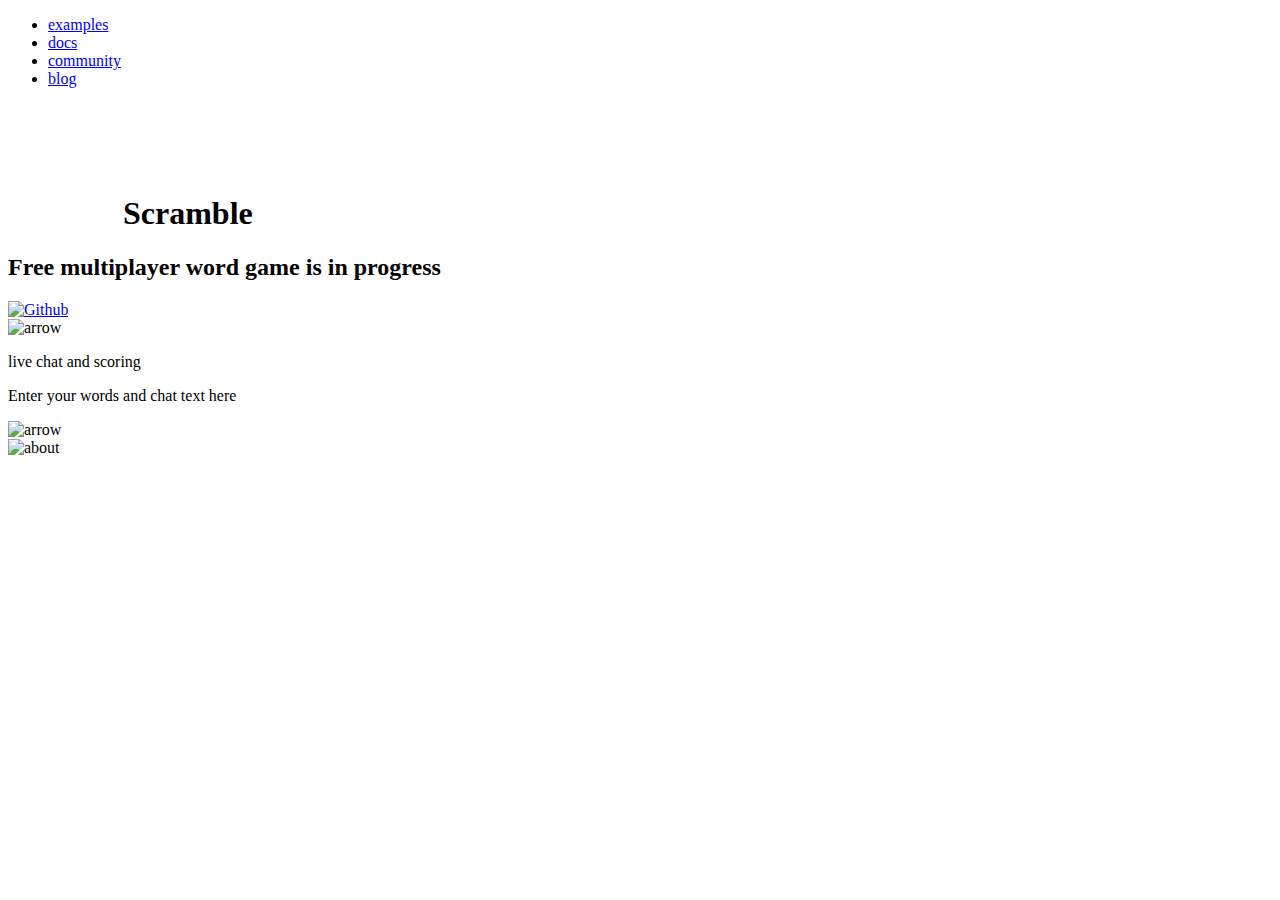
==== src/website/index.html @ adc79329 "renamed to scramblesitestyle.css and scramblesitescript.js, less generic" ====
<!DOCTYPE html>
<html lang="en">
  <head>
    <meta charset="UTF-8">
    <meta name="viewport" content="width=device-width, initial-scale=1.0">
    <meta http-equiv="X-UA-Compatible" content="ie=edge">
    <title>Scramble Word Game</title>
    <link rel="stylesheet" href="https://cdnjs.cloudflare.com/ajax/libs/meyer-reset/2.0/reset.min.css">
    <link rel="stylesheet" href="css/scramblesitestyle.css">
  </head>

  <body>
    <header>
      <nav>
        <ul>
          <li><a href="http://scramblelovers.com/rules.html">examples</a></li>
          <li><a href="http://scramblelovers.com/faqs.html">docs</a></li>
          <li><a href="https://forums.delphiforums.com/WSA?gid=2119360489">community</a></li>
          <li><a href="index2.html">blog</a></li>
        </ul>
      </nav>
    </header>
    <main>
      <section>
        <header>
          <h1><img src="images/cogs.png" alt="logo">Scramble</h1>
          <h2>Free multiplayer word game is in progress</h2>
          <a href="https://github.com/SunKing2/scramble">
          <img alt="Github" title="see code on Github" class="github" src="http://alwayswantedtoplay.com/images/githubcorner.svg"></a>
        </header>
      </section>
      <section id="gamesection">
        <div id="formhelp1">
          <img alt="arrow" src="http://alwayswantedtoplay.com/images/mail-forward.png">
          <p>
            live chat and scoring
          </p>
        </div>
        <div id="elm">
          <div id="elm-area"></div>
          <script src="js/scrambleform.js"></script>
          <script> Elm.ScrambleForm.embed(document.getElementById("elm-area"));
          </script>
        </div>
        <!--
        <form id="contactform" action="/" method="post">
          <div id="formcontainer">
            <label for="chat">
            <span>Scramble game in progress: </span>
            </label>
            <textarea cols="80" id="chat" name="chat" rows="7">Welcome to Scramble</textarea>
          </div>
          <div id="guessandbutton">
            <input type="text" id="guess" name="guess" placeholder="Enter words here">
            <input name="submit" type="submit" id="guessbutton">
          </div>
        </form>
        -->
        <div id="formhelp2">
          <p>Enter your words and chat text here
          </p>
          <img alt="arrow" src="http://alwayswantedtoplay.com/images/mail-forward.png">
        </div>
      </section>
      <section><img alt="about" id="therest" src="http://alwayswantedtoplay.com/images/therest.png"/></section>
      <!--
        <section>4
        </section>
        <section>5</section>
        <section>6</section>
        <section>7</section>
        <section>8</section>
        <section>9</section>
        -->
    </main>
    <script src="js/scramblesitescript.js"></script>
  </body>
</html>
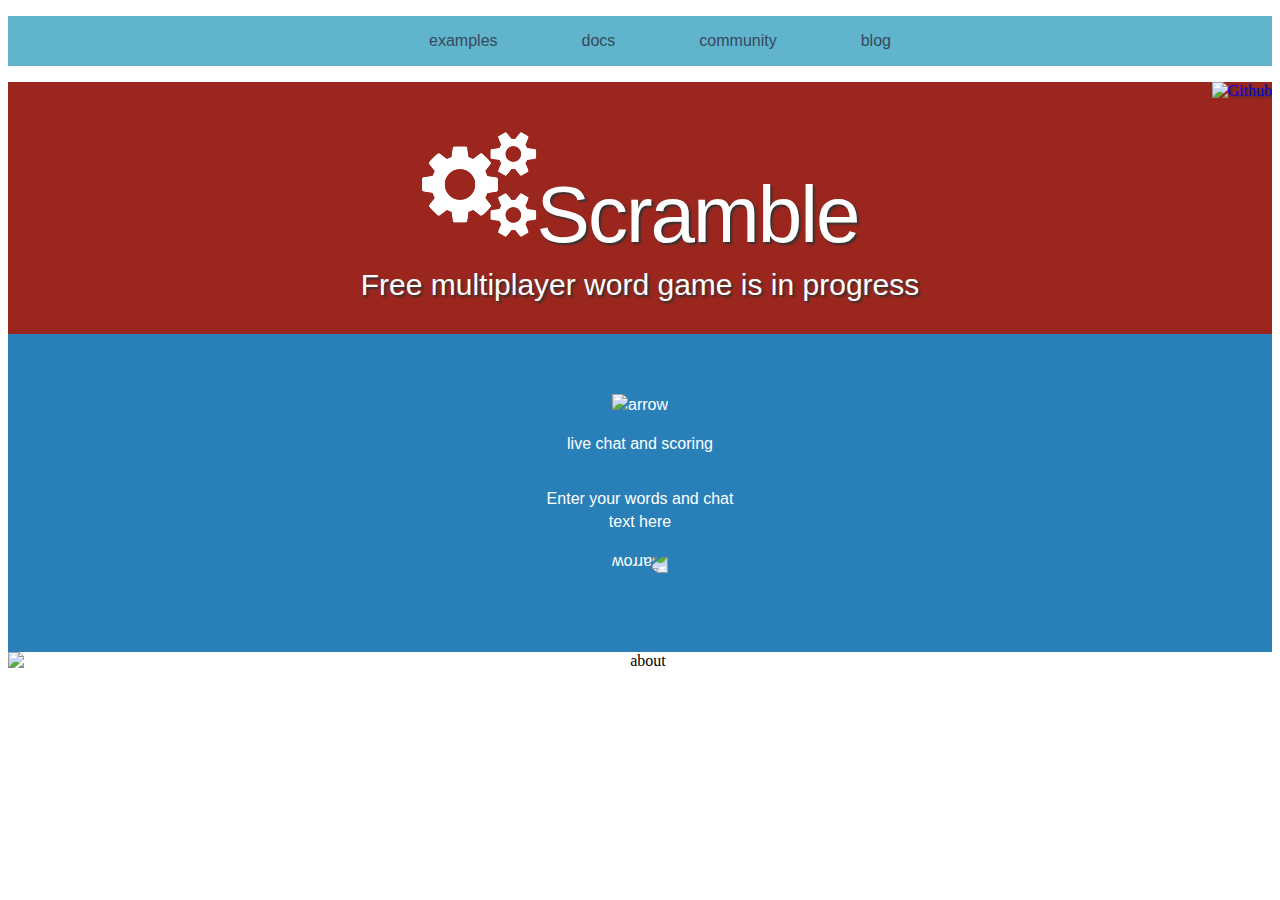
==== commit 19d34f82: "fixed forum link on website" ====
--- a/src/website/index.html
+++ b/src/website/index.html
@@ -15,7 +15,7 @@
         <ul>
           <li><a href="http://scramblelovers.com/rules.html">examples</a></li>
           <li><a href="http://scramblelovers.com/faqs.html">docs</a></li>
-          <li><a href="https://forums.delphiforums.com/WSA?gid=2119360489">community</a></li>
+          <li><a href="https://forums.delphiforums.com/WSA">community</a></li>
           <li><a href="index2.html">blog</a></li>
         </ul>
       </nav>
--- a/src/website/css/scramblesitestyle.css
+++ b/src/website/css/scramblesitestyle.css
@@ -0,0 +1,215 @@
+section {
+  grid-column: 1 / 4;
+  text-align: center;
+}
+section:nth-of-type(7) {
+  grid-column: 1;
+}
+section:nth-of-type(8) {
+  grid-column: 2;
+}
+section:nth-of-type(9) {
+  grid-column: 3;
+}
+nav {
+  background-color: #60b5cc;
+}
+nav ul {
+  text-align: center;
+}
+nav ul,
+nav li, nav li a {
+  text-decoration: none;
+  list-style-type: none;
+  color: #34495E;
+}
+nav ul li {
+  display: inline-block;
+  padding: 1em;
+  margin: 0 1.5em;
+
+  font-family: "Source Sans Pro", "Trebuchet MS", "Lucida Grande",
+    "Bitstream Vera Sans", "Helvetica Neue", sans-serif;
+  color: #293c4b;
+}
+main header {
+  background-color: #9b261d;
+  color: #fff;
+  text-shadow: 2px 2px 2px #333333;
+  padding: 20px 0;
+}
+h1,
+h2,
+h3,
+h4 {
+  margin: 10px 0;
+}
+h1 {
+  font-family: museo-slab, "Helvetica Neue", Helvetica, Arial, sans-serif;
+  font-size: 80px;
+  letter-spacing: -2px;
+  line-height: 1;
+  margin-top: 25px;
+  font-weight: 500;
+}
+h2 {
+  margin-bottom: 35px;
+  margin-top: 15px;
+  font-size: 30px;
+  line-height: 1.3;
+  font-weight: lighter;
+  margin: 0 0 10px;
+  font-family: proxima-nova, "Helvetica Neue", Helvetica, Arial, sans-serif;
+}
+main section header {
+  position: relative;
+}
+.github {
+  position: absolute;
+  top: 0;
+  right: 0;
+}
+
+
+
+
+
+
+#gamesection {
+  font-family: Ubuntu, "Helvetica Neue", Helvetica, Arial, sans-serif;
+  background-color: #2980b9;
+  color: #fff;
+  font-size: 16px;
+  line-height: 1.43;
+  padding: 60px 0 80px;
+}
+
+
+
+
+/* TODO remove me */
+/*
+header {
+  display: none;
+}
+*/
+
+
+
+
+
+#formcontainer {
+  margin-left: 0;
+  /* width is supposed to be specified here width: 66.66667%;
+  */
+  float: left;
+  position: relative;
+  min-height: 1px;
+  padding-left: 15px;
+  padding-right: 15px;
+  /* i had to add this to make it work */
+  padding-bottom: 15px;
+  box-sizing: border-box;
+  /* probably don't need to specify color on the child components since this is here, maybe look at them later */
+  color: #fff;
+  font-family: Ubuntu,"Helvetica Neue",Helvetica,Arial,sans-serif;
+  font-size: 16px;
+  line-height: 1.43;
+}
+
+#gamesection label:nth-of-type(1) {
+  display: block;
+  text-align: left;
+}
+#chat {
+  font-family: "Ubuntu Mono",Menlo,Monaco,Consolas,"Courier New",monospace;
+  border-width: 0;
+  resize: vertical;
+  height: 316px;
+  overflow-y: scroll;
+  width: 100%;
+  padding-top: 6px;
+  padding-bottom: 12px;
+  border: 1px solid #ccc;
+  border-radius: 3px;
+  box-shadow: inset 0 1px 1px rgba(0,0,0,.075);
+  transition: border-color ease-in-out .15s,box-shadow ease-in-out .15s;
+  font-size: 16px;
+  line-height: 1.3;
+  color: #555;
+  display: block;
+  font: inherit;
+  margin: 0;
+  overflow: auto;
+  box-sizing: border-box;
+}
+
+
+#guess {
+  border-width: 0;
+  box-shadow: inset 0 1px 1px rgba(0,0,0,.075),0 0 8px rgba(102,175,233,.6);
+  outline: 0 !important;
+  height: 36px;
+  padding: 6px 12px;
+  background-color: #fff;
+  border: 1px solid #ccc;
+  border-radius: 3px;
+  transition: border-color ease-in-out .15s,box-shadow ease-in-out .15s;
+  font-size: 16px;
+  line-height: 1.43;
+  color: #555;
+  /* I changed from block */
+  display: inline;
+  font-family: inherit;
+  font: inherit;
+  box-sizing: border-box;
+}
+
+input#guessbutton {
+  color: #fff;
+  background-color: #3498DB;
+  border-color: #3498DB;
+  padding: 10px 16px;
+  font-size: 20px;
+  line-height: 1.33;
+  border-radius: 3px;
+  display: inline-block;
+  margin-bottom: 0;
+  font-weight: 700;
+  text-align: center;
+  border: 1px solid transparent;
+  white-space: nowrap;
+  vertical-align: middle;
+  font-family: inherit;
+  text-transform: none;
+  overflow: visible;
+  box-sizing: border-box;
+}
+
+
+
+
+
+#formhelp1,
+#formhelp2,
+#contactform {
+  display: inline-block;
+  width: 16.66666667%;
+}
+#contactform {
+  /* this does not allow for 3rd column to fit if full 66 2/3 */
+  width: 65%;
+  display: inline-block;
+}
+/* TODO left arrow should point to middle of form, but not working */
+
+
+#formhelp2 img {
+  transform: rotate(180deg);
+}
+
+#therest {
+  width: 100%;
+  min-width: 100%;
+  max-width: 100%;
+}
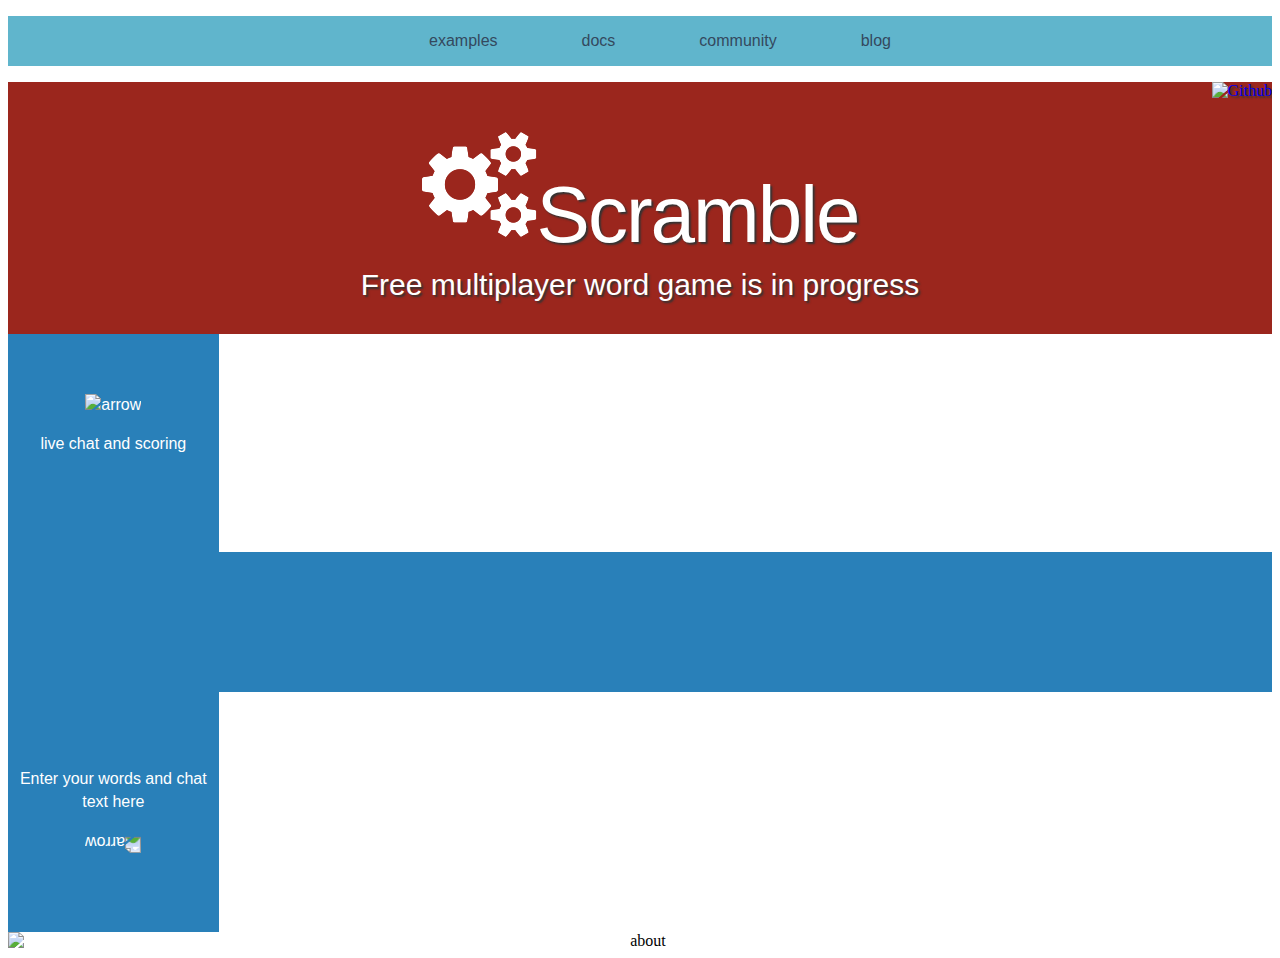
==== commit 14ffdf7e: "breaking change before changing over to grid" ====
--- a/src/website/index.html
+++ b/src/website/index.html
@@ -10,6 +10,7 @@
   </head>
 
   <body>
+    <div class="doc-contents"
     <header>
       <nav>
         <ul>
@@ -19,29 +20,25 @@
           <li><a href="index2.html">blog</a></li>
         </ul>
       </nav>
-    </header>
-    <main>
-      <section>
-        <header>
+        <div class="brand">
           <h1><img src="images/cogs.png" alt="logo">Scramble</h1>
           <h2>Free multiplayer word game is in progress</h2>
           <a href="https://github.com/SunKing2/scramble">
           <img alt="Github" title="see code on Github" class="github" src="http://alwayswantedtoplay.com/images/githubcorner.svg"></a>
-        </header>
-      </section>
-      <section id="gamesection">
-        <div id="formhelp1">
+        </div>
+      </header>
+        <section id="formhelp1">
           <img alt="arrow" src="http://alwayswantedtoplay.com/images/mail-forward.png">
           <p>
             live chat and scoring
           </p>
-        </div>
-        <div id="elm">
+        </section>
+        <section id="app">
           <div id="elm-area"></div>
           <script src="js/scrambleform.js"></script>
           <script> Elm.ScrambleForm.embed(document.getElementById("elm-area"));
           </script>
-        </div>
+        </section>
         <!--
         <form id="contactform" action="/" method="post">
           <div id="formcontainer">
@@ -56,12 +53,11 @@
           </div>
         </form>
         -->
-        <div id="formhelp2">
+        <section id="formhelp2">
           <p>Enter your words and chat text here
           </p>
           <img alt="arrow" src="http://alwayswantedtoplay.com/images/mail-forward.png">
-        </div>
-      </section>
+        </section>
       <section><img alt="about" id="therest" src="http://alwayswantedtoplay.com/images/therest.png"/></section>
       <!--
         <section>4
@@ -72,7 +68,7 @@
         <section>8</section>
         <section>9</section>
         -->
-    </main>
+    </div> <!-- doc-contents -->
     <script src="js/scramblesitescript.js"></script>
   </body>
 </html>
--- a/src/website/css/scramblesitestyle.css
+++ b/src/website/css/scramblesitestyle.css
@@ -1,15 +1,5 @@
 section {
-  grid-column: 1 / 4;
-  text-align: center;
-}
-section:nth-of-type(7) {
-  grid-column: 1;
-}
-section:nth-of-type(8) {
-  grid-column: 2;
-}
-section:nth-of-type(9) {
-  grid-column: 3;
+  text-align: center;
 }
 nav {
   background-color: #60b5cc;
@@ -32,11 +22,13 @@
     "Bitstream Vera Sans", "Helvetica Neue", sans-serif;
   color: #293c4b;
 }
-main header {
+.brand {
   background-color: #9b261d;
   color: #fff;
   text-shadow: 2px 2px 2px #333333;
   padding: 20px 0;
+  position: relative;
+  text-align: center;
 }
 h1,
 h2,
@@ -61,9 +53,6 @@
   margin: 0 0 10px;
   font-family: proxima-nova, "Helvetica Neue", Helvetica, Arial, sans-serif;
 }
-main section header {
-  position: relative;
-}
 .github {
   position: absolute;
   top: 0;
@@ -75,7 +64,7 @@
 
 
 
-#gamesection {
+#formhelp1, #app, #formhelp2 {
   font-family: Ubuntu, "Helvetica Neue", Helvetica, Arial, sans-serif;
   background-color: #2980b9;
   color: #fff;
@@ -117,7 +106,7 @@
   line-height: 1.43;
 }
 
-#gamesection label:nth-of-type(1) {
+#app label:nth-of-type(1) {
   display: block;
   text-align: left;
 }
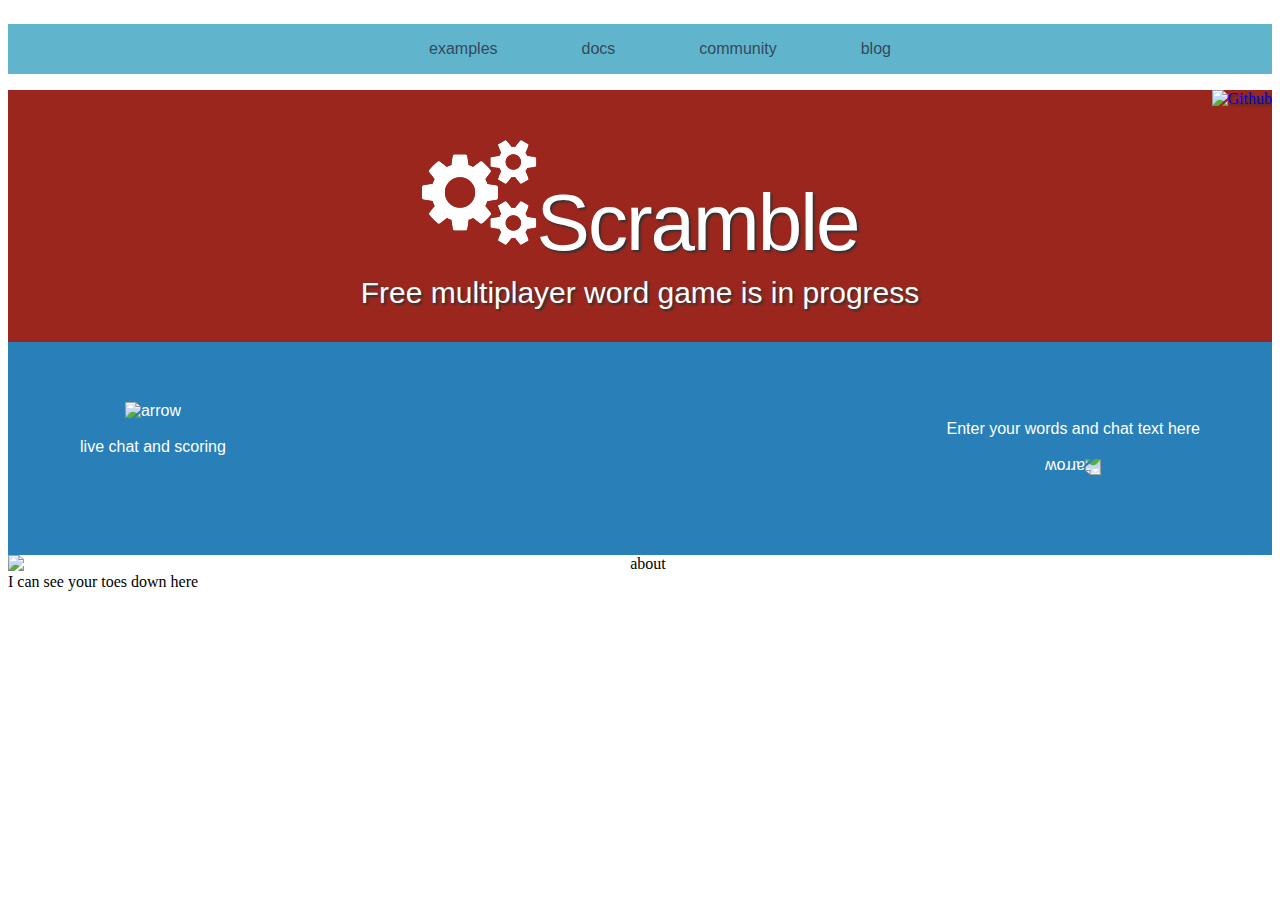
==== commit d273267a: "changed website over to grid layout" ====
--- a/src/website/index.html
+++ b/src/website/index.html
@@ -1,74 +1,57 @@
 <!DOCTYPE html>
 <html lang="en">
-  <head>
+
+<head>
     <meta charset="UTF-8">
     <meta name="viewport" content="width=device-width, initial-scale=1.0">
     <meta http-equiv="X-UA-Compatible" content="ie=edge">
     <title>Scramble Word Game</title>
     <link rel="stylesheet" href="https://cdnjs.cloudflare.com/ajax/libs/meyer-reset/2.0/reset.min.css">
     <link rel="stylesheet" href="css/scramblesitestyle.css">
-  </head>
+</head>
 
-  <body>
-    <div class="doc-contents"
-    <header>
-      <nav>
-        <ul>
-          <li><a href="http://scramblelovers.com/rules.html">examples</a></li>
-          <li><a href="http://scramblelovers.com/faqs.html">docs</a></li>
-          <li><a href="https://forums.delphiforums.com/WSA">community</a></li>
-          <li><a href="index2.html">blog</a></li>
-        </ul>
-      </nav>
-        <div class="brand">
-          <h1><img src="images/cogs.png" alt="logo">Scramble</h1>
-          <h2>Free multiplayer word game is in progress</h2>
-          <a href="https://github.com/SunKing2/scramble">
-          <img alt="Github" title="see code on Github" class="github" src="http://alwayswantedtoplay.com/images/githubcorner.svg"></a>
-        </div>
-      </header>
-        <section id="formhelp1">
-          <img alt="arrow" src="http://alwayswantedtoplay.com/images/mail-forward.png">
-          <p>
-            live chat and scoring
-          </p>
+<body>
+    <div class="doc-contents">
+        <header>
+            <nav>
+                <ul>
+                    <li><a href="http://scramblelovers.com/rules.html">examples</a></li>
+                    <li><a href="http://scramblelovers.com/faqs.html">docs</a></li>
+                    <li><a href="https://forums.delphiforums.com/WSA">community</a></li>
+                    <li><a href="index2.html">blog</a></li>
+                </ul>
+            </nav>
+            <div class="brand">
+                <h1><img src="images/cogs.png" alt="logo">Scramble</h1>
+                <h2>Free multiplayer word game is in progress</h2>
+                <a href="https://github.com/SunKing2/scramble">
+                    <img alt="Github" title="see code on Github" class="github" src="http://alwayswantedtoplay.com/images/githubcorner.svg"></a>
+            </div>
+        </header>
+        <section id="apphelp1">
+            <img alt="arrow" src="http://alwayswantedtoplay.com/images/mail-forward.png">
+            <p>
+                live chat and scoring
+            </p>
         </section>
         <section id="app">
-          <div id="elm-area"></div>
-          <script src="js/scrambleform.js"></script>
-          <script> Elm.ScrambleForm.embed(document.getElementById("elm-area"));
-          </script>
+            <div id="elm-area"></div>
+            <script src="js/scrambleform.js"></script>
+            <script>
+                Elm.ScrambleForm.embed(document.getElementById("elm-area"));
+            </script>
         </section>
-        <!--
-        <form id="contactform" action="/" method="post">
-          <div id="formcontainer">
-            <label for="chat">
-            <span>Scramble game in progress: </span>
-            </label>
-            <textarea cols="80" id="chat" name="chat" rows="7">Welcome to Scramble</textarea>
-          </div>
-          <div id="guessandbutton">
-            <input type="text" id="guess" name="guess" placeholder="Enter words here">
-            <input name="submit" type="submit" id="guessbutton">
-          </div>
-        </form>
-        -->
-        <section id="formhelp2">
-          <p>Enter your words and chat text here
-          </p>
-          <img alt="arrow" src="http://alwayswantedtoplay.com/images/mail-forward.png">
+        <section id="apphelp2">
+            <p>Enter your words and chat text here
+            </p>
+            <img alt="arrow" src="http://alwayswantedtoplay.com/images/mail-forward.png">
         </section>
-      <section><img alt="about" id="therest" src="http://alwayswantedtoplay.com/images/therest.png"/></section>
-      <!--
-        <section>4
-        </section>
-        <section>5</section>
-        <section>6</section>
-        <section>7</section>
-        <section>8</section>
-        <section>9</section>
-        -->
-    </div> <!-- doc-contents -->
+        <section id="therest"><img alt="about" id="therest" src="http://alwayswantedtoplay.com/images/therest.png" /></section>
+
+        <footer>I can see your toes down here</footer>
+    </div>
+    <!-- doc-contents -->
     <script src="js/scramblesitescript.js"></script>
-  </body>
+</body>
+
 </html>
--- a/src/website/css/scramblesitestyle.css
+++ b/src/website/css/scramblesitestyle.css
@@ -1,3 +1,25 @@
+header { grid-area: header; }
+#apphelp1 { grid-area: left; }
+#app { grid-area: app; }
+#apphelp2{ grid-area: right; }
+#therest { grid-area: info; }
+footer { grid-area: footer; }
+
+.doc-contents {
+  display: grid;
+  grid-template-areas:
+    'header header header header header header'
+    'left app app app app right'
+    'info info info info info info'
+    'footer footer footer footer footer footer';
+  grid-gap: 0;
+  /*background-color: #2196F3;*/
+  padding: 0;
+}
+
+
+
+
 section {
   text-align: center;
 }
@@ -64,33 +86,23 @@
 
 
 
-#formhelp1, #app, #formhelp2 {
+#apphelp1, #app, #apphelp2 {
   font-family: Ubuntu, "Helvetica Neue", Helvetica, Arial, sans-serif;
   background-color: #2980b9;
   color: #fff;
+  padding: 60px 0 80px;
+}
+#apphelp1>p, #app, #apphelp2>p {
   font-size: 16px;
   line-height: 1.43;
-  padding: 60px 0 80px;
 }
-
-
-
-
-/* TODO remove me */
-/*
-header {
-  display: none;
+#apphelp2 img {
+  transform: rotate(180deg);
 }
-*/
-
-
-
 
 
 #formcontainer {
   margin-left: 0;
-  /* width is supposed to be specified here width: 66.66667%;
-  */
   float: left;
   position: relative;
   min-height: 1px;
@@ -106,6 +118,7 @@
   line-height: 1.43;
 }
 
+/* so the label right above the textarea is on its own line */
 #app label:nth-of-type(1) {
   display: block;
   text-align: left;
@@ -179,24 +192,6 @@
 
 
 
-#formhelp1,
-#formhelp2,
-#contactform {
-  display: inline-block;
-  width: 16.66666667%;
-}
-#contactform {
-  /* this does not allow for 3rd column to fit if full 66 2/3 */
-  width: 65%;
-  display: inline-block;
-}
-/* TODO left arrow should point to middle of form, but not working */
-
-
-#formhelp2 img {
-  transform: rotate(180deg);
-}
-
 #therest {
   width: 100%;
   min-width: 100%;
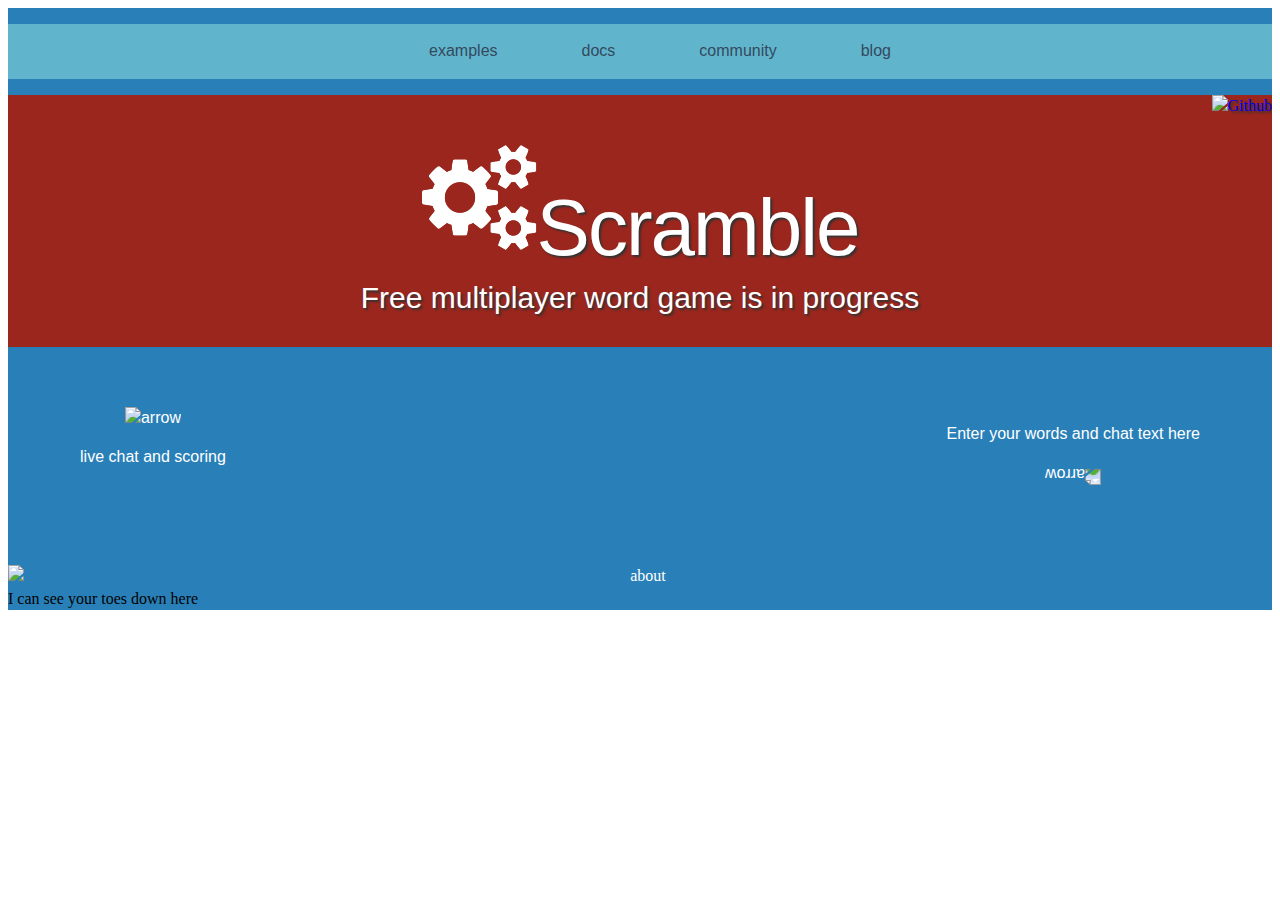
==== commit f679b667: "refactoring site, css common attributes" ====
--- a/src/website/index.html
+++ b/src/website/index.html
@@ -46,9 +46,9 @@
             </p>
             <img alt="arrow" src="http://alwayswantedtoplay.com/images/mail-forward.png">
         </section>
-        <section id="therest"><img alt="about" id="therest" src="http://alwayswantedtoplay.com/images/therest.png" /></section>
+        <section id="therest"><img alt="about" id="therestimg" src="http://alwayswantedtoplay.com/images/therest.png" /></section>
 
-        <footer>I can see your toes down here</footer>
+        <footer class="removeme">I can see your toes down here</footer>
     </div>
     <!-- doc-contents -->
     <script src="js/scramblesitescript.js"></script>
--- a/src/website/css/scramblesitestyle.css
+++ b/src/website/css/scramblesitestyle.css
@@ -1,3 +1,15 @@
+html {
+  box-sizing: border-box;
+  color: #fff;
+  font-size: 16px;
+  text-align: center;
+  line-height: 1.43;
+}
+*, *:before, *:after {
+  box-sizing: inherit;
+  line-height: inherit;
+}
+
 header { grid-area: header; }
 #apphelp1 { grid-area: left; }
 #app { grid-area: app; }
@@ -13,21 +25,25 @@
     'info info info info info info'
     'footer footer footer footer footer footer';
   grid-gap: 0;
-  /*background-color: #2196F3;*/
+  background-color: #2980b9;
   padding: 0;
 }
 
 
-
-
-section {
-  text-align: center;
-}
+/* remove the arrows on mobile (apphelp1, apphelp2) */
+@media screen and (max-width: 768px) {
+  #apphelp1, #apphelp2 {
+    display: none;
+  }
+  #app {
+    grid-column: span 12;
+  }
+}
+
+
+
 nav {
   background-color: #60b5cc;
-}
-nav ul {
-  text-align: center;
 }
 nav ul,
 nav li, nav li a {
@@ -46,11 +62,9 @@
 }
 .brand {
   background-color: #9b261d;
-  color: #fff;
   text-shadow: 2px 2px 2px #333333;
   padding: 20px 0;
   position: relative;
-  text-align: center;
 }
 h1,
 h2,
@@ -84,20 +98,26 @@
 
 
 
-
+input[type="button"], input[type="submit"] {
+    color: #fff;
+}
 
 #apphelp1, #app, #apphelp2 {
   font-family: Ubuntu, "Helvetica Neue", Helvetica, Arial, sans-serif;
   background-color: #2980b9;
-  color: #fff;
   padding: 60px 0 80px;
 }
 #apphelp1>p, #app, #apphelp2>p {
-  font-size: 16px;
   line-height: 1.43;
 }
 #apphelp2 img {
   transform: rotate(180deg);
+}
+#apphelp1 {
+    align-self: center;
+}
+#apphelp2 {
+    align-self: end;
 }
 
 
@@ -110,11 +130,8 @@
   padding-right: 15px;
   /* i had to add this to make it work */
   padding-bottom: 15px;
-  box-sizing: border-box;
   /* probably don't need to specify color on the child components since this is here, maybe look at them later */
-  color: #fff;
   font-family: Ubuntu,"Helvetica Neue",Helvetica,Arial,sans-serif;
-  font-size: 16px;
   line-height: 1.43;
 }
 
@@ -136,14 +153,12 @@
   border-radius: 3px;
   box-shadow: inset 0 1px 1px rgba(0,0,0,.075);
   transition: border-color ease-in-out .15s,box-shadow ease-in-out .15s;
-  font-size: 16px;
   line-height: 1.3;
   color: #555;
   display: block;
   font: inherit;
   margin: 0;
   overflow: auto;
-  box-sizing: border-box;
 }
 
 
@@ -157,18 +172,15 @@
   border: 1px solid #ccc;
   border-radius: 3px;
   transition: border-color ease-in-out .15s,box-shadow ease-in-out .15s;
-  font-size: 16px;
   line-height: 1.43;
   color: #555;
   /* I changed from block */
   display: inline;
   font-family: inherit;
   font: inherit;
-  box-sizing: border-box;
 }
 
 input#guessbutton {
-  color: #fff;
   background-color: #3498DB;
   border-color: #3498DB;
   padding: 10px 16px;
@@ -178,14 +190,12 @@
   display: inline-block;
   margin-bottom: 0;
   font-weight: 700;
-  text-align: center;
   border: 1px solid transparent;
   white-space: nowrap;
   vertical-align: middle;
   font-family: inherit;
   text-transform: none;
   overflow: visible;
-  box-sizing: border-box;
 }
 
 
@@ -197,3 +207,14 @@
   min-width: 100%;
   max-width: 100%;
 }
+#therestimg {
+    width: 100%;
+    min-width: 100%;
+    max-width: 100%;
+}
+
+/* added just to make the current silly temporary footer pass an image comparison */
+.removeme {
+    color: #000;
+    text-align: left;
+}
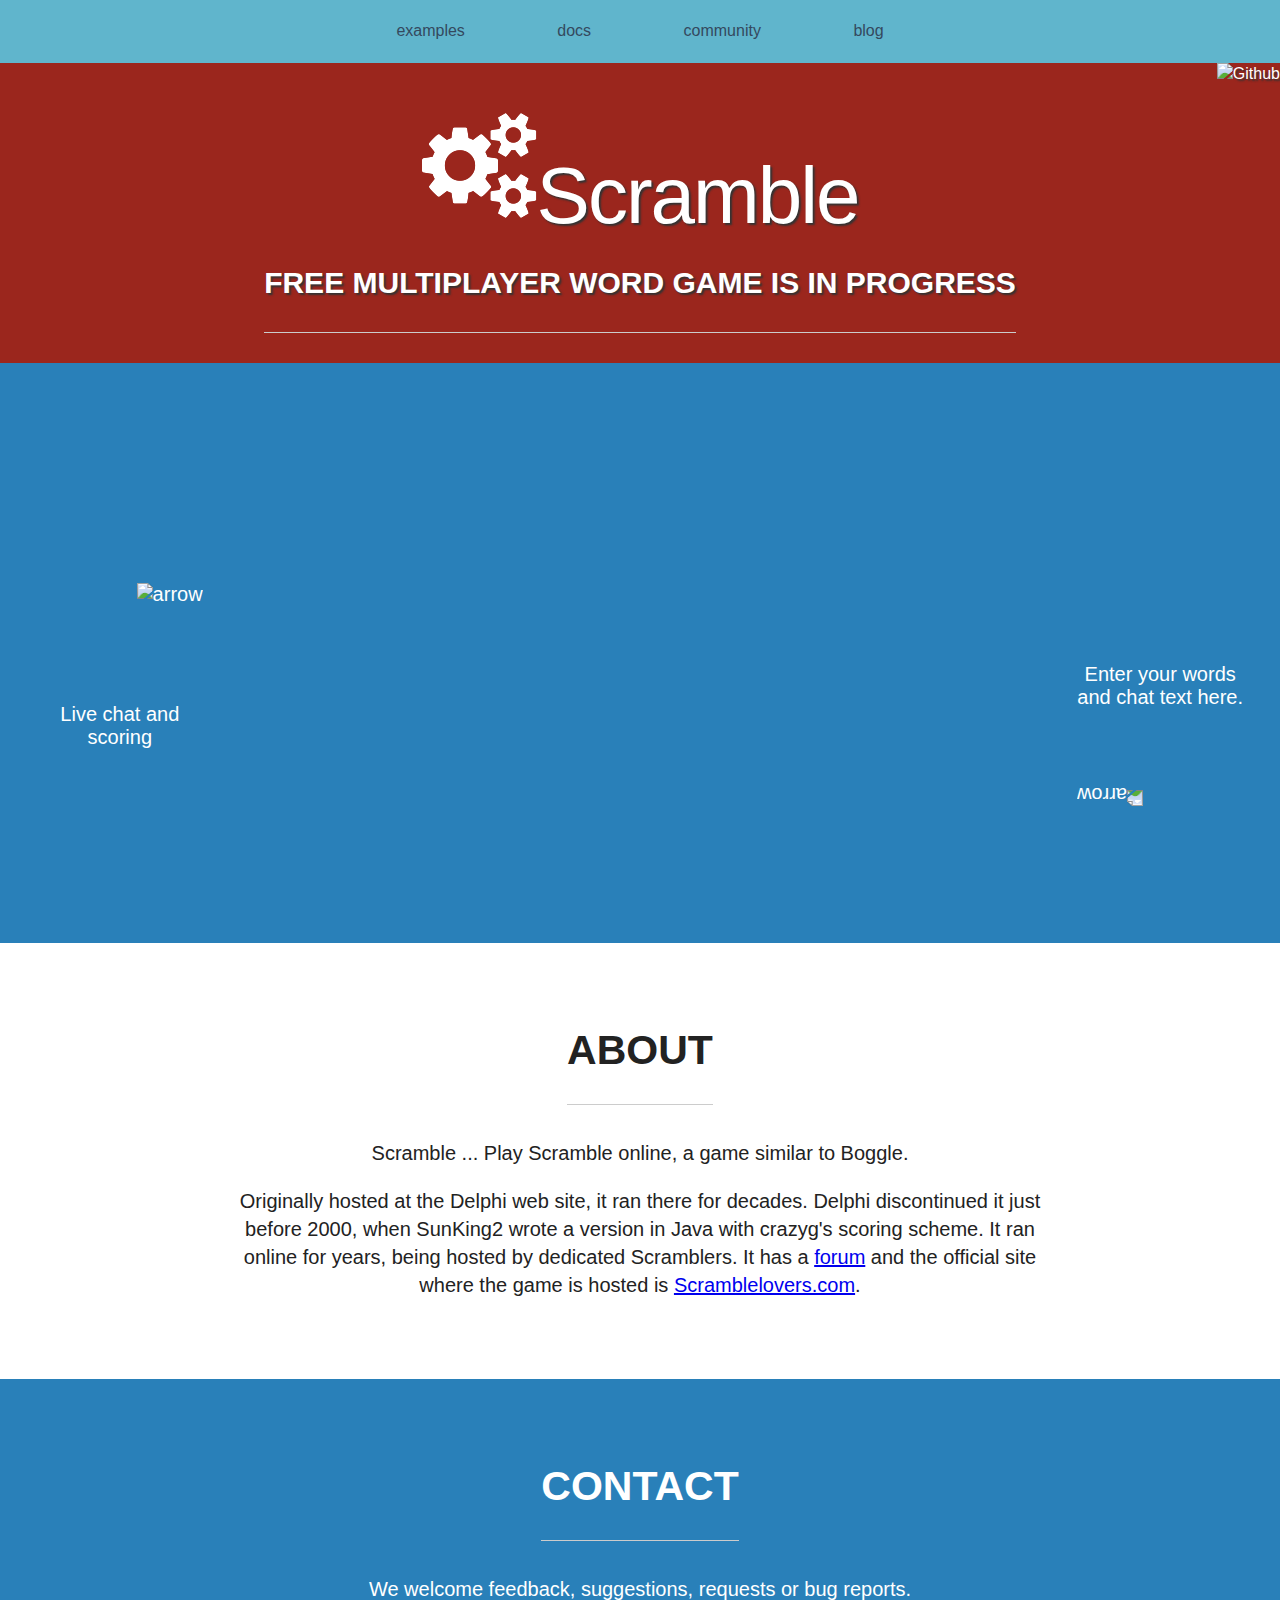
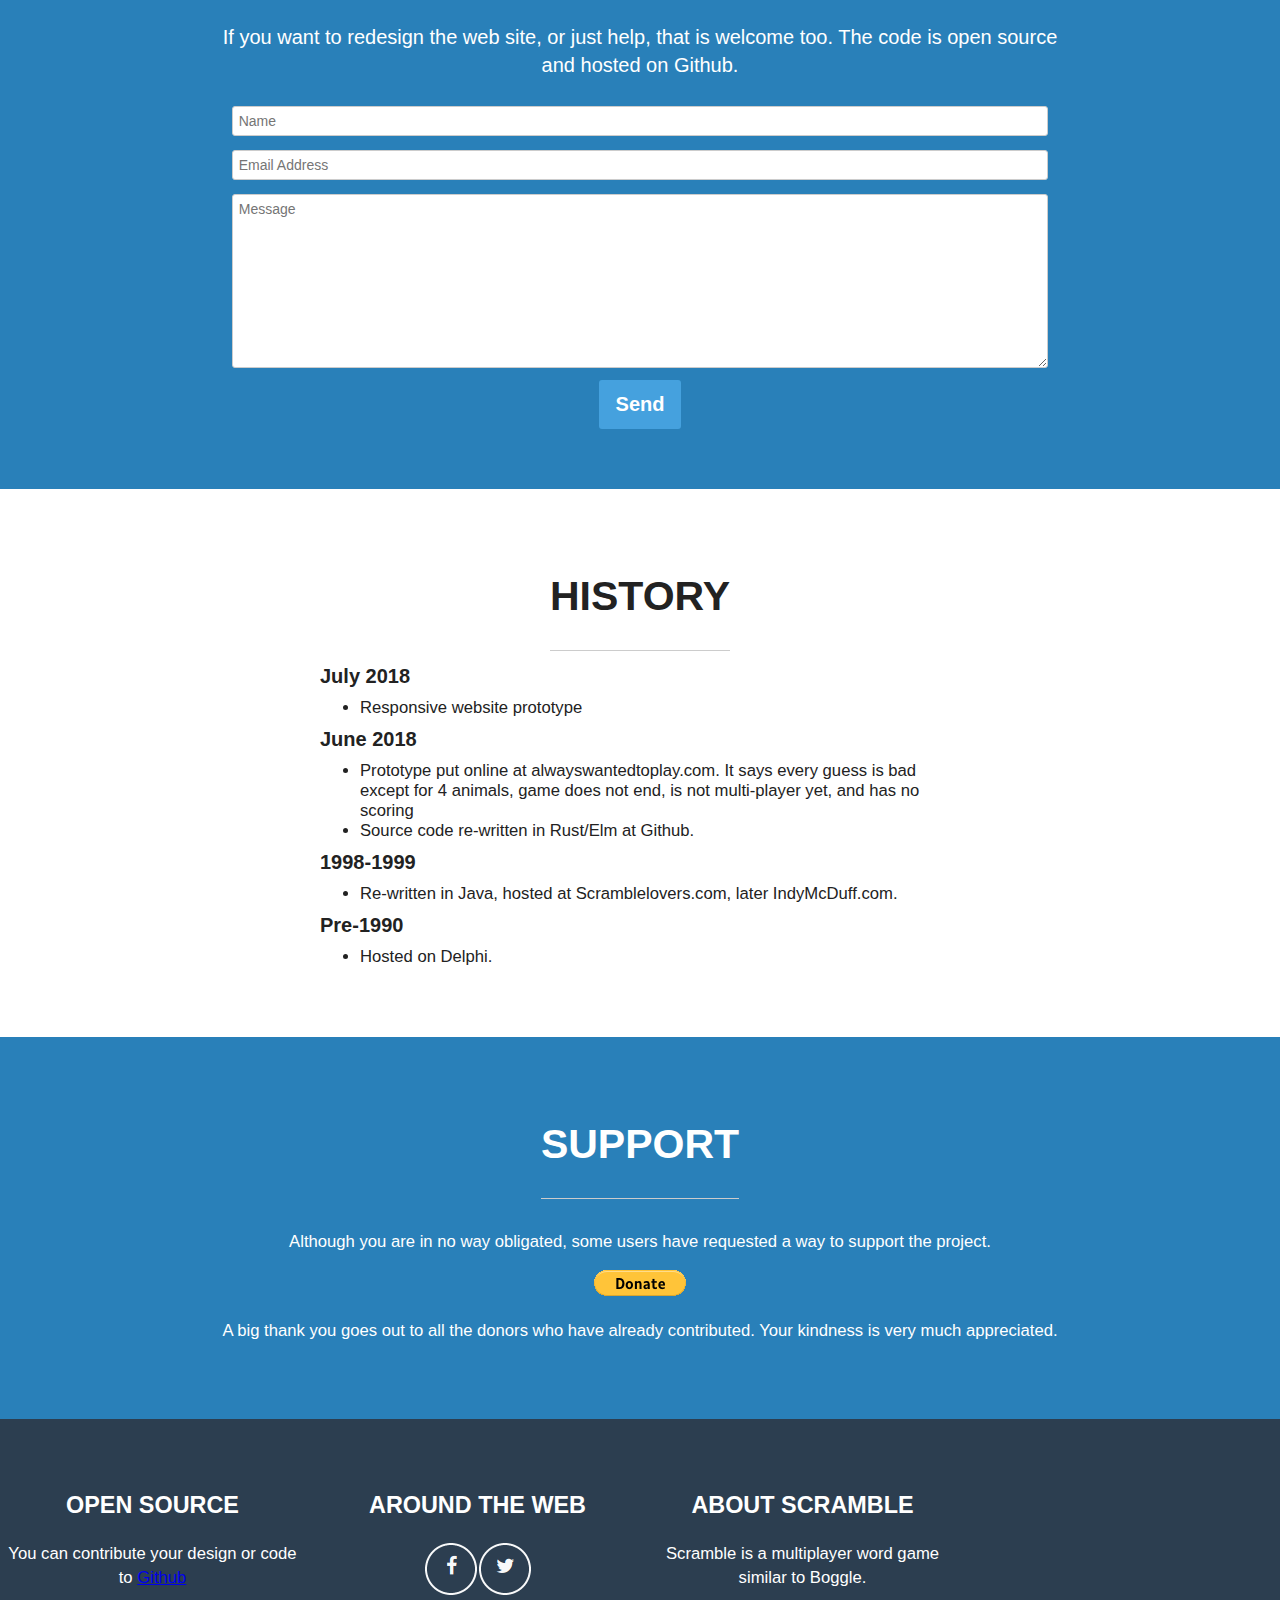
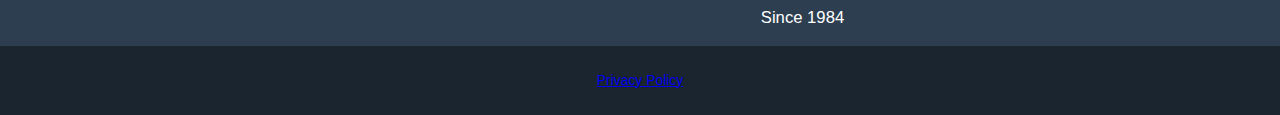
==== commit 80e8c481: "renamed in progress html, css to index.html, point to renamed stylesheet" ====
--- a/src/website/index.html
+++ b/src/website/index.html
@@ -1,57 +1,168 @@
 <!DOCTYPE html>
 <html lang="en">
-
 <head>
     <meta charset="UTF-8">
     <meta name="viewport" content="width=device-width, initial-scale=1.0">
     <meta http-equiv="X-UA-Compatible" content="ie=edge">
     <title>Scramble Word Game</title>
-    <link rel="stylesheet" href="https://cdnjs.cloudflare.com/ajax/libs/meyer-reset/2.0/reset.min.css">
     <link rel="stylesheet" href="css/scramblesitestyle.css">
 </head>
 
 <body>
-    <div class="doc-contents">
-        <header>
-            <nav>
-                <ul>
-                    <li><a href="http://scramblelovers.com/rules.html">examples</a></li>
-                    <li><a href="http://scramblelovers.com/faqs.html">docs</a></li>
-                    <li><a href="https://forums.delphiforums.com/WSA">community</a></li>
-                    <li><a href="index2.html">blog</a></li>
-                </ul>
-            </nav>
-            <div class="brand">
-                <h1><img src="images/cogs.png" alt="logo">Scramble</h1>
-                <h2>Free multiplayer word game is in progress</h2>
-                <a href="https://github.com/SunKing2/scramble">
-                    <img alt="Github" title="see code on Github" class="github" src="http://alwayswantedtoplay.com/images/githubcorner.svg"></a>
+
+    <header>
+        <div class="navButton">
+          <button onclick="menuButton()">=</button>
+        </div>        
+        <nav>
+            <ul>
+                <li><a href="http://scramblelovers.com/rules.html">examples</a></li>
+                <li><a href="http://scramblelovers.com/faqs.html">docs</a></li>
+                <li><a href="https://forums.delphiforums.com/WSA">community</a></li>
+                <li><a href="index2.html">blog</a></li>
+            </ul>
+        </nav>
+        <div class="brand">
+            <h1><img src="images/cogs.png" alt="logo">Scramble</h1>
+            <h2>Free multiplayer word game is in progress</h2>
+            <a href="https://github.com/SunKing2/scramble">
+              <img alt="Github" title="see code on Github" class="github" src="http://alwayswantedtoplay.com/images/githubcorner.svg"></a>
+        </div>
+    </header>
+
+    <section class="app">
+        <div class="appwithhelp">
+            <div id="arrow1">
+                <img alt="arrow" src="http://alwayswantedtoplay.com/images/mail-forward.png">
             </div>
-        </header>
-        <section id="apphelp1">
-            <img alt="arrow" src="http://alwayswantedtoplay.com/images/mail-forward.png">
-            <p>
-                live chat and scoring
-            </p>
-        </section>
-        <section id="app">
-            <div id="elm-area"></div>
-            <script src="js/scrambleform.js"></script>
-            <script>
-                Elm.ScrambleForm.embed(document.getElementById("elm-area"));
-            </script>
-        </section>
-        <section id="apphelp2">
-            <p>Enter your words and chat text here
-            </p>
-            <img alt="arrow" src="http://alwayswantedtoplay.com/images/mail-forward.png">
-        </section>
-        <section id="therest"><img alt="about" id="therestimg" src="http://alwayswantedtoplay.com/images/therest.png" /></section>
+            <div id="texthelp1">Live chat and scoring</div>
 
-        <footer class="removeme">I can see your toes down here</footer>
-    </div>
-    <!-- doc-contents -->
+            <div id="app">
+                <div id="elm-area"></div>
+                <script src="js/scrambleform.js"></script>
+                <script>
+                    Elm.ScrambleForm.embed(document.getElementById("elm-area"));
+                </script>
+            </div>
+
+            <div id="texthelp2">Enter your words and chat text here.</div>
+            <div id="arrow2">
+                <img alt="arrow" src="http://alwayswantedtoplay.com/images/mail-forward.png">
+            </div>
+        </div>
+    </section>
+
+
+    <section class="about">
+        <h2>About</h2>
+
+        <p>Scramble ... Play Scramble online, a game similar to Boggle.
+
+        <p>Originally hosted at the Delphi web site, it ran there for decades.
+           Delphi discontinued it just before 2000, when SunKing2
+           wrote a version in Java with crazyg's scoring scheme.
+           It ran online for years, being hosted by dedicated Scramblers.
+           It has a 
+           <a href="https://forums.delphiforums.com/WSA">forum</a> and
+           the official site where the 
+           game is hosted 
+           is <a href="http://scramblelovers.com">Scramblelovers.com</a>.
+    </section>
+
+    <section class="xxcontact">
+        <h2>Contact</h2>
+        <p>We welcome feedback, suggestions, requests or bug reports.
+
+        <p>If you want to redesign the web site, or just help,
+        that is welcome too.  The code is open source and hosted on Github.
+        <form id="contact-form" action="/" method="post">
+            <div>
+                <input type="text" id="name" name="name" placeholder="Name" required>
+            </div>
+            <div>
+                <input type="email" id="email" name="email" 
+                placeholder="Email Address" required>
+            </div>
+            <div>
+                <textarea id="message" name="message" cols="80" rows="12" 
+                placeholder="Message"></textarea>
+            </div>
+            <div>
+                <input name="send" id="send" type="submit" value="Send">
+            </div>
+        </form>
+
+    </section>
+
+    <section class="history">
+        <h2>History</h2>
+        <h3>July 2018</h3>
+        <ul>
+            <li>Responsive website prototype
+        </ul>
+        <h3>June 2018</h3>
+        <ul>
+            <li>Prototype put online at alwayswantedtoplay.com. It says
+                every guess is bad except for 4 animals, game does not
+                end, is not multi-player yet, and has no scoring
+            <li> Source code re-written in Rust/Elm at Github.
+        </ul>
+        <h3>1998-1999</h3>
+        <ul>
+            <li> Re-written in Java, hosted at Scramblelovers.com,
+                 later IndyMcDuff.com.
+        </ul>
+        <h3>Pre-1990</h3>
+        <ul>
+            <li>Hosted on Delphi.
+        </ul>
+    </section>
+
+    <section class="support">
+        <h2>Support</h2>
+        <p>Although you are in no way obligated, some users have requested 
+           a way to support the project.
+
+        <p><img alt="donate" 
+            src="images/btn_donate_LG.gif">
+
+        <p>A big thank you goes out to all the donors who have already contributed. 
+           Your kindness is very much appreciated.
+    </section>
+
+    <footer>
+        <div class="fcontainer">
+            <div id="a1">
+            <h3>Open Source</h3>
+            <p>You can contribute your design or code to <a href="http://github.com">Github</a>
+            </div>
+            <div id="a2">
+            <h3>Around the Web</h3>
+            <a href="http://facebook.com">
+        <img alt="facebook" title="facebook" src="images/fb54.png"></a><a href="http://twitter.com"><img alt="twitter" title="twitter" src="images/twitter54.png"></a>
+            </div>
+            <div id="a3">
+            <h3>About Scramble</h3>
+            <p>Scramble is a multiplayer word game similar to Boggle.
+                <p>Since 1984
+            </div>
+        </div>
+        <div class="trailer">
+            <p><a href="#">Privacy Policy</a></p>
+        </div>
+    </footer>
+    <script>
+        function menuButton() {
+            console.log("menuButton()");
+            var theMenu = document.getElementsByTagName("nav")[0];
+            if (theMenu.className != "show") {
+                theMenu.className = theMenu.className + "show";
+            } else {
+                theMenu.className = "";
+            }
+        }
+    </script>
     <script src="js/scramblesitescript.js"></script>
+
 </body>
-
 </html>
--- a/src/website/css/scramblesitestyle.css
+++ b/src/website/css/scramblesitestyle.css
@@ -1,220 +1,411 @@
+/* it is in a weird order because I coded the 
+ * text pages first (mostly text pages with white and color background), then
+ * the forms, then
+ * the header, then
+ * the footer, then the 
+ * hamburger menu.
+ * I also only worked on responsiveness quite late, after getting to work on desktop
+ * */
 html {
+    background-color: #2980b9; 
+    color: #fff;
+    font-family: Ubuntu,"Helvetica Neue",Helvetica,Arial,sans-serif;
+    font-size: 20px;
+    text-align: center;
+}
+p {
+    line-height: 1.4em;
+}
+body, section {
+    margin: 0;
+}
+
+ul, li {
+    text-align: left;
+}
+
+section, footer {
+    padding: 2.5rem 1vw 3rem;
+}
+
+@media only screen and (min-width: 768px) {
+    section {
+        padding-left: 17vw;
+        padding-right: 17vw;
+    }
+}
+
+.about, .history {
+    background-color: #fff;
+    color: #222;
+}
+h2 {
+    display: inline-block;
+    font-size: 2.05rem;
+    text-transform: uppercase;
+    padding-bottom: 1.5rem;
+    border-bottom: 1px solid #ccc;
+    margin-bottom: 0.7rem;
+}
+.history, .support p, .contact p, footer p {
+    font-size: smaller;
+}
+
+@media only screen and (min-width: 768px) {
+    section.history  {
+        padding-left: 25vw;
+        padding-right: 25vw;
+    }
+}
+.history h3 {
+    font-size: 1rem;
+    text-align: left;
+    margin: 0;
+}
+.history ul {
+    margin: .5rem 0;
+}
+input, textarea {
+    font: inherit;
+    font-size: .7rem;
+    box-shadow: inset 0 0 0 rgba(0,0,0,.125);
+}
+.contact input[type=text], .contact input[type=email], .contact textarea {
+    height: 1.5rem;
+}
+input[type=submit] {
+    font-size: 1rem;
+    color: #fff;
+    background-color: #45a1de;
+    outline: 0;
+    padding: 10px 16px;
+    border: 1px;
+    border-radius: 3px;
+    border-color:#3498DB;
+    text-decoration: none;
+    line-height: 1.33;
+    font-weight: 700;
+    border: 1px solid transparent;
+}
+#name, #email, #message, #chat, #guess {
+    width: 95%;
+    margin: 7px 0;
+    border-radius: 3px;
+    border: 1px solid #ccc;
+    padding: .3rem;
+}
+#message {
+    height: 8rem;
+}
+
+/*
+.appwithhelp div {
+  background-color: pink;
+}
+*/
+.appwithhelp {
+  margin: 0;
+  padding: 3rem 1.5rem;
+
+  display: grid;
+  grid-template-columns: 2fr 64.12vw 2fr;
+  /* no real reason anymore for height of each row */
+  grid-template-rows: repeat(12, 1rem);
+  grid-gap: 1rem;
+}
+/* hide the arrows and their labels on mobile */
+@media only screen and (max-width: 768px) {
+    .app #arrow1, .app #arrow2, #texthelp1, #texthelp2 {
+        display: none;
+    }
+    #app {
+        grid-column: 1 / 4;
+    }
+    .appwithhelp {
+        padding: 3rem 0;
+        grid-template-columns: 0fr 90vw 0fr;
+    }
+}
+#arrow1, #arrow2 {
+  display: block;    /*so larrow is flush */
+  width: 80px;       /*so larrow is flush */
+  height: 80px;      /*so larrow is flush */
+}
+#arrow1 {
+  grid-column: 1 / 2;
+  grid-row: 5/ 8;
+  margin-left: auto;  /*so larrow is flush */
+  margin-right: 0;    /*so larrow is flush */
+}
+#texthelp1 {
+  grid-column: 1 / 2;
+  grid-row: 8 / 13;
+}
+#app {
+  grid-column: 2 / 3;
+  grid-row: 1 / 13;
+}
+#texthelp2 {
+  grid-column: 3 / 4;
+  grid-row: 7 / 10;
+}
+#arrow2 {
+  grid-column: 3 / 4;
+  grid-row: 10 / 13;
+}
+#arrow2 img {
+  transform: rotate(180deg);
+}
+
+.app {
+    padding: 0;
+    margin: 0;
+}
+
+
+
+
+
+
+nav ul {
+  padding : 0;
+  margin: 0;
+  text-align: center;
+}
+
+header {
   box-sizing: border-box;
   color: #fff;
   font-size: 16px;
   text-align: center;
   line-height: 1.43;
 }
-*, *:before, *:after {
+header *, header *:before, *:after {
   box-sizing: inherit;
+  color: inherit;
+  font-size: inherit;
+  /* text-align produces diffs */
   line-height: inherit;
 }
 
-header { grid-area: header; }
-#apphelp1 { grid-area: left; }
-#app { grid-area: app; }
-#apphelp2{ grid-area: right; }
-#therest { grid-area: info; }
-footer { grid-area: footer; }
-
-.doc-contents {
-  display: grid;
-  grid-template-areas:
-    'header header header header header header'
-    'left app app app app right'
-    'info info info info info info'
-    'footer footer footer footer footer footer';
-  grid-gap: 0;
-  background-color: #2980b9;
-  padding: 0;
-}
-
-
-/* remove the arrows on mobile (apphelp1, apphelp2) */
-@media screen and (max-width: 768px) {
-  #apphelp1, #apphelp2 {
-    display: none;
-  }
-  #app {
-    grid-column: span 12;
-  }
-}
-
-
 
 nav {
-  background-color: #60b5cc;
+    background-color: #60b5cc;
 }
 nav ul,
 nav li, nav li a {
-  text-decoration: none;
-  list-style-type: none;
-  color: #34495E;
+    text-decoration: none;
+    list-style-type: none;
+    color: #34495E;
 }
 nav ul li {
-  display: inline-block;
-  padding: 1em;
-  margin: 0 1.5em;
-
-  font-family: "Source Sans Pro", "Trebuchet MS", "Lucida Grande",
+    display: inline-block;
+    padding: 1em;
+    margin: 0 1.5em;
+
+    font-family: "Source Sans Pro", "Trebuchet MS", "Lucida Grande",
     "Bitstream Vera Sans", "Helvetica Neue", sans-serif;
-  color: #293c4b;
+    color: #293c4b;
 }
 .brand {
-  background-color: #9b261d;
-  text-shadow: 2px 2px 2px #333333;
-  padding: 20px 0;
-  position: relative;
-}
-h1,
-h2,
-h3,
-h4 {
-  margin: 10px 0;
-}
-h1 {
-  font-family: museo-slab, "Helvetica Neue", Helvetica, Arial, sans-serif;
-  font-size: 80px;
-  letter-spacing: -2px;
-  line-height: 1;
-  margin-top: 25px;
-  font-weight: 500;
-}
-h2 {
-  margin-bottom: 35px;
-  margin-top: 15px;
-  font-size: 30px;
-  line-height: 1.3;
-  font-weight: lighter;
-  margin: 0 0 10px;
-  font-family: proxima-nova, "Helvetica Neue", Helvetica, Arial, sans-serif;
+    background-color: #9b261d;
+    text-shadow: 2px 2px 2px #333333;
+    padding: 20px 0;
+    position: relative;
+}
+header h1,
+header h2,
+header h3,
+header h4 {
+    margin: 10px 0;
+}
+header h1 {
+    font-family: museo-slab, "Helvetica Neue", Helvetica, Arial, sans-serif;
+    font-size: 80px;
+    letter-spacing: -2px;
+    margin-top: 25px;
+    font-weight: 500;
+}
+header h2 {
+    margin-bottom: 35px;
+    margin-top: 15px;
+    font-size: 30px;
+    line-height: 1.3;
+    margin: 0 0 10px;
+    font-family: proxima-nova, "Helvetica Neue", Helvetica, Arial, sans-serif;
 }
 .github {
-  position: absolute;
-  top: 0;
-  right: 0;
-}
-
-
-
-
-input[type="button"], input[type="submit"] {
+    position: absolute;
+    top: 0;
+    right: 0;
+}
+
+footer {
+    background-color: #2c3e50;
     color: #fff;
-}
-
-#apphelp1, #app, #apphelp2 {
-  font-family: Ubuntu, "Helvetica Neue", Helvetica, Arial, sans-serif;
-  background-color: #2980b9;
-  padding: 60px 0 80px;
-}
-#apphelp1>p, #app, #apphelp2>p {
-  line-height: 1.43;
-}
-#apphelp2 img {
-  transform: rotate(180deg);
-}
-#apphelp1 {
-    align-self: center;
-}
-#apphelp2 {
-    align-self: end;
-}
-
-
-#formcontainer {
-  margin-left: 0;
-  float: left;
-  position: relative;
-  min-height: 1px;
-  padding-left: 15px;
-  padding-right: 15px;
-  /* i had to add this to make it work */
-  padding-bottom: 15px;
-  /* probably don't need to specify color on the child components since this is here, maybe look at them later */
-  font-family: Ubuntu,"Helvetica Neue",Helvetica,Arial,sans-serif;
-  line-height: 1.43;
-}
-
-/* so the label right above the textarea is on its own line */
-#app label:nth-of-type(1) {
+    text-align: center;
+}
+footer h3 {
+    text-transform: uppercase;
+}
+.fcontainer {
+    display: grid;
+    grid-template-columns: repeat(auto-fill, minmax(250px, 1fr));
+    grid-template-rows: 1fr;
+    grid-gap: 1rem;
+}
+#a2 img {
+    width: 54px;
+    height: 54px;
+}
+
+footer {
+    margin-bottom: 0;
+    padding-bottom: 0;
+    padding-left: 0;
+    padding-right: 0;
+}
+.trailer {
+    color: #fff;
+    background: #1a252f;
+    font-size: smaller;
+    padding: 1.5em 0;
+    width: 100%;
+}
+.trailer, .trailer a, .trailer p {
+    margin: 0;
+}
+
+
+
+
+/* start code for hamburger menu */
+nav ul li a {
   display: block;
-  text-align: left;
+}
+nav ul li:hover {
+  background-color: #9b261d;;
+}
+nav ul li a:hover {
+  color: #fff;
+}
+
+@media screen and (max-width: 758px) {
+  nav ul li {
+    display: block;
+    margin: 2px 0px;
+  }
+  nav ul li a {
+    padding: 1.26%;
+  }
+}
+
+@media screen and (min-width: 758px) {
+  nav ul li {
+    display: inline-block;
+  }
+  nav ul li a {
+    padding: 4px;
+  }
+}
+
+@media screen and (max-width: 758px) {
+  .navButton {
+    display: block;
+  }
+  button {
+    background-color: #2c3e50;
+    color: #fff;
+    width: 30px;
+    padding: 4px;
+    border-radius: 4px;
+    font-weight: 800;
+    font-size: larger;
+  }
+  nav {
+    display: none;
+  }
+  nav.show {
+    display: block;
+  }
+}
+
+@media screen and (min-width: 758px) {
+  .navButton {
+    display: none;
+  }
+}
+/* end code for hamburger menu*/
+
+
+
+/* do all this so that the brand is smaller on small screen */
+@media screen and (max-width: 758px) {
+    .brand {
+        padding: 0;
+        margin-left: 3%;
+        margin-right: 3%;
+        margin-bottom: 18px;
+        padding: 0;
+        border: 0;
+        font-size: 100%;
+        vertical-align: baseline;
+        background-color: #2980b9;
+        line-height: 1;
+        text-align: left;
+        font-weight: normal;
+        font-style: normal;
+    }
+    .brand h1 {
+        margin: 0;
+        letter-spacing: -1px;
+        background-color: #9b261d;
+        color: #fdfdfd;
+        font-size: 1.3rem;
+        padding: 0.43em;
+        border-radius: 6px;
+    }
+    .brand h2, .brand a {
+       display: none;
+    }
+    .brand img {
+        width: 40px;
+        height: 40px;
+        display: inline;
+        vertical-align: middle;
+        margin-right: .7rem;
+    }
+    .appwithhelp {
+        padding-top: .5rem;
+    }
+}
+
+#app {
+    font-size: .7rem;
+}
+#scrambleform {
+}
+#guess {
+    width: 55%;
+    display: inline;
+}
+#guess {
+    height: 24px;
+    padding: 6px 12px;
+    margin: 0;
+}
+
+#guessbutton {
+    padding-top: .5rem;
+    padding-bottom: .5rem;
+    line-height: 0.8;
+    vertical-align: middle;
 }
 #chat {
-  font-family: "Ubuntu Mono",Menlo,Monaco,Consolas,"Courier New",monospace;
-  border-width: 0;
-  resize: vertical;
-  height: 316px;
-  overflow-y: scroll;
-  width: 100%;
-  padding-top: 6px;
-  padding-bottom: 12px;
-  border: 1px solid #ccc;
-  border-radius: 3px;
-  box-shadow: inset 0 1px 1px rgba(0,0,0,.075);
-  transition: border-color ease-in-out .15s,box-shadow ease-in-out .15s;
-  line-height: 1.3;
-  color: #555;
-  display: block;
-  font: inherit;
-  margin: 0;
-  overflow: auto;
-}
-
-
-#guess {
-  border-width: 0;
-  box-shadow: inset 0 1px 1px rgba(0,0,0,.075),0 0 8px rgba(102,175,233,.6);
-  outline: 0 !important;
-  height: 36px;
-  padding: 6px 12px;
-  background-color: #fff;
-  border: 1px solid #ccc;
-  border-radius: 3px;
-  transition: border-color ease-in-out .15s,box-shadow ease-in-out .15s;
-  line-height: 1.43;
-  color: #555;
-  /* I changed from block */
-  display: inline;
-  font-family: inherit;
-  font: inherit;
-}
-
-input#guessbutton {
-  background-color: #3498DB;
-  border-color: #3498DB;
-  padding: 10px 16px;
-  font-size: 20px;
-  line-height: 1.33;
-  border-radius: 3px;
-  display: inline-block;
-  margin-bottom: 0;
-  font-weight: 700;
-  border: 1px solid transparent;
-  white-space: nowrap;
-  vertical-align: middle;
-  font-family: inherit;
-  text-transform: none;
-  overflow: visible;
-}
-
-
-
-
-
-#therest {
-  width: 100%;
-  min-width: 100%;
-  max-width: 100%;
-}
-#therestimg {
-    width: 100%;
-    min-width: 100%;
-    max-width: 100%;
-}
-
-/* added just to make the current silly temporary footer pass an image comparison */
-.removeme {
-    color: #000;
+    height: 304px;
+    padding: 6px 12px;
+    width: 83%;
+}
+#scrambleformcontainer {
     text-align: left;
 }
